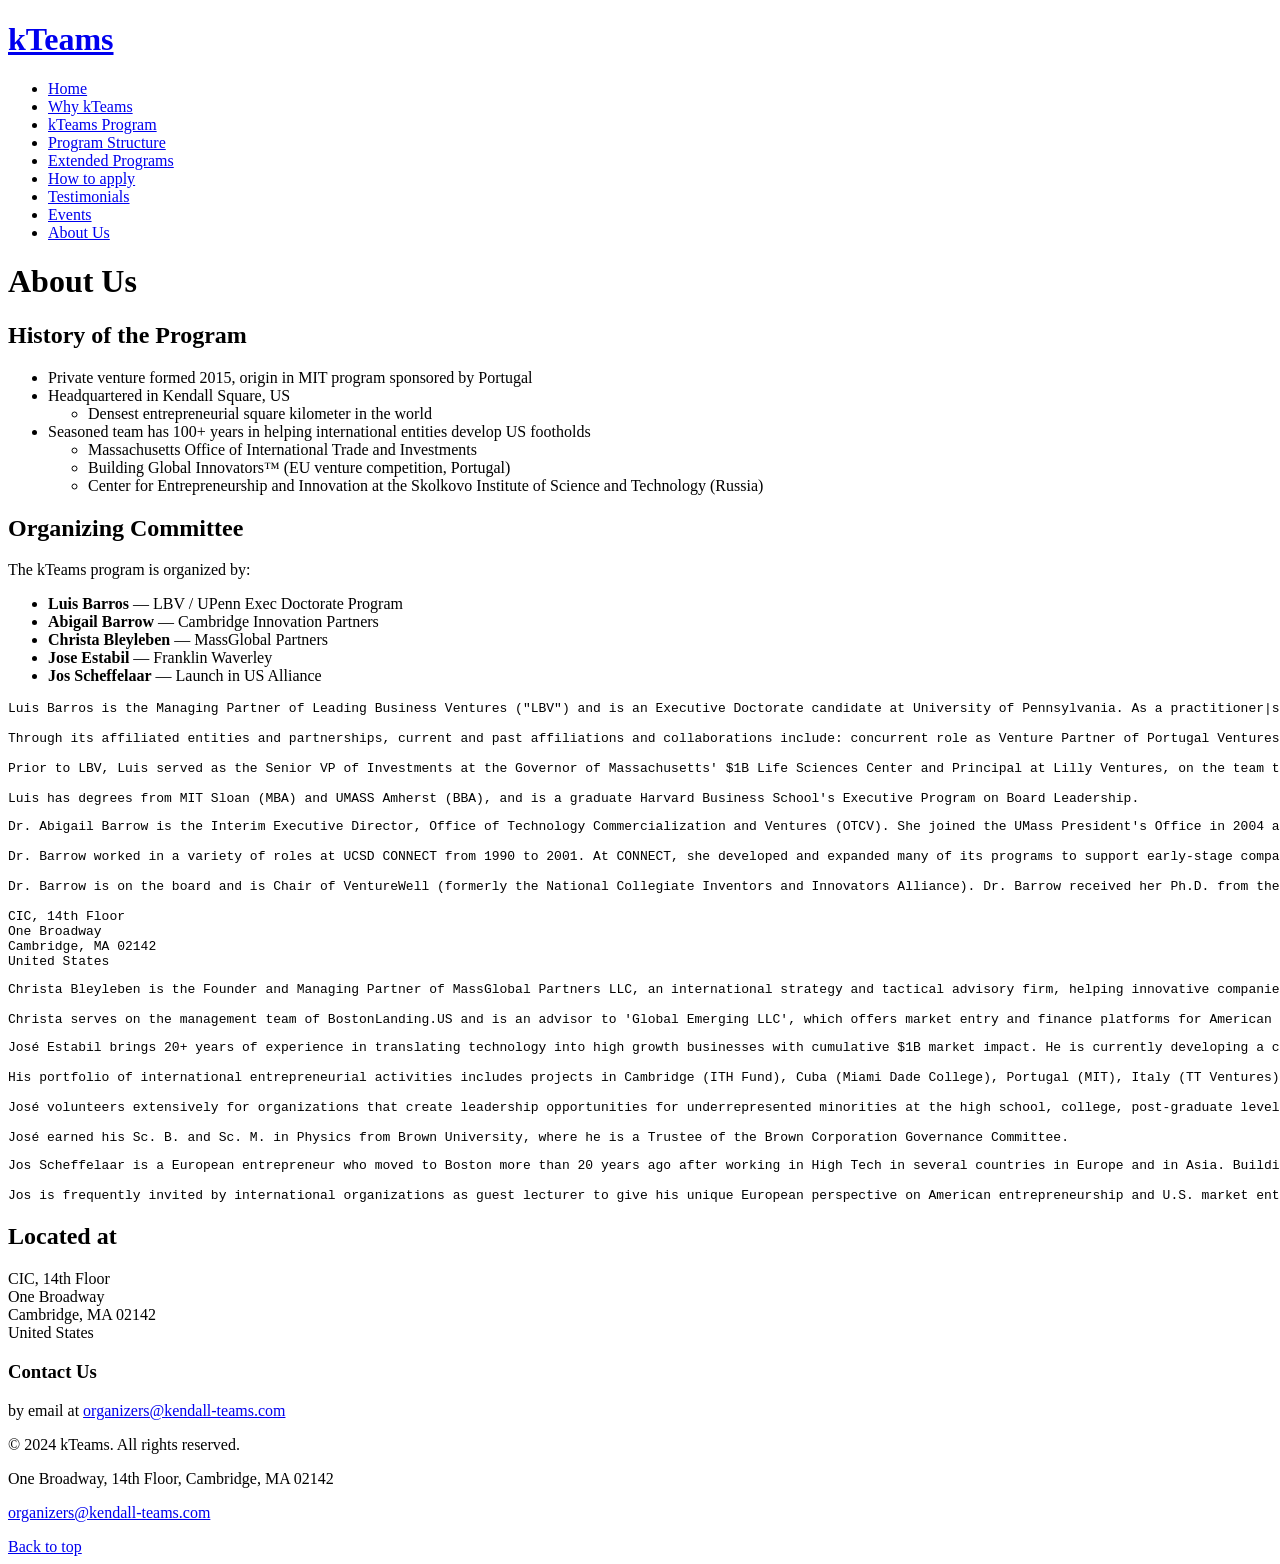
==== about-us.html @ 770ff668 "Add files via upload" ====
<!DOCTYPE html>
<html lang="en">
<head>
<meta charset="utf-8"/>
<meta name="viewport" content="width=device-width, initial-scale=1.0"/>
<title>About Us | kTeams</title>
<link rel="stylesheet" href="css/style.css"/>
</head>
<body id="page">
<header class="site-header">
<div class="container">
<h1 class="site-title"><a href="index.html">kTeams</a></h1>
<nav>
<ul class="main-nav">
<li><a href="index.html">Home</a></li>
<li><a href="why-kteams.html">Why kTeams</a></li>
<li><a href="kteams-program.html">kTeams Program</a></li>
<li><a href="kteams-program-structure.html">Program Structure</a></li>
<li><a href="kteams-extended-programs.html">Extended Programs</a></li>
<li><a href="how-to-apply.html">How to apply</a></li>
<li><a href="testimonials.html">Testimonials</a></li>
<li><a href="events.html">Events</a></li>
<li><a href="about-us.html" class="current">About Us</a></li>
</ul>
</nav>
</div>
</header>

<div class="page-header">
<div class="container">
<h1 class="entry-title">About Us</h1>
</div>
</div>

<main class="site-main">
<div class="container content-area">
<section>
<h2>History of the Program</h2>
<ul>
<li>Private venture formed 2015, origin in MIT program sponsored by Portugal</li>
<li>Headquartered in Kendall Square, US
<ul>
<li>Densest entrepreneurial square kilometer in the world</li>
</ul>
</li>
<li>Seasoned team has 100+ years in helping international entities develop US footholds
<ul>
<li>Massachusetts Office of International Trade and Investments</li>
<li>Building Global Innovators™ (EU venture competition, Portugal)</li>
<li>Center for Entrepreneurship and Innovation at the Skolkovo Institute of Science and Technology (Russia)</li>
</ul>
</li>
</ul>
</section>

<section>
<h2>Organizing Committee</h2>
<p>The kTeams program is organized by:</p>
<ul class="organizers-list">
<li><strong>Luis Barros</strong> — LBV / UPenn Exec Doctorate Program</li>
<li><strong>Abigail Barrow</strong> — Cambridge Innovation Partners</li>
<li><strong>Christa Bleyleben</strong> — MassGlobal Partners</li>
<li><strong>Jose Estabil</strong> — Franklin Waverley</li>
<li><strong>Jos Scheffelaar</strong> — Launch in US Alliance</li>
</ul>
<pre class="organizer-bio" data-name="Luis Barros">Luis Barros is the Managing Partner of Leading Business Ventures ("LBV") and is an Executive Doctorate candidate at University of Pennsylvania. As a practitioner|scholar his work focuses on working with organizational leaders in applying innovation, venture capital, and corporate development as a way to impact on economic development, ecosystem effectiveness, and cluster proliferation.

Through its affiliated entities and partnerships, current and past affiliations and collaborations include: concurrent role as Venture Partner of Portugal Ventures' $800M venture capital fund and appointment as Co-Director of Innovation at MIT's Portugal Program (MPP), and their respective Acceleration Centers; Advisor to Innovation and Financing entities in Latin America and Africa, and Asia, including H3 Biomedicine (Japan's Eisai Co. Ltd); and to USA's SBIR Commercialization Acceleration Programs (CAP). LBV advises co's located in Finland, Belgium, and Israel.

Prior to LBV, Luis served as the Senior VP of Investments at the Governor of Massachusetts' $1B Life Sciences Center and Principal at Lilly Ventures, on the team that architected these initiatives, which respectively included funds with exits, equity or acquisition proceeds; and co-financing and syndication. Luis' prior positions include IC Sciences Corp, Securities and Exchange Commission (SEC) and executive roles in startups that were respectively acquired by TIBCO (NASDAQ:TIBX) and Microsoft (NYSE: MSFT).

Luis has degrees from MIT Sloan (MBA) and UMASS Amherst (BBA), and is a graduate Harvard Business School's Executive Program on Board Leadership.</pre>
<pre class="organizer-bio" data-name="Abigail Barrow">Dr. Abigail Barrow is the Interim Executive Director, Office of Technology Commercialization and Ventures (OTCV). She joined the UMass President's Office in 2004 as the Founding Director of the Massachusetts Technology Transfer Center (MTTC) which is housed in OTCV. At OTCV she supports the campus technology transfer programs as well as assisting with start-up formation and other systemwide entrepreneurship activities at UMass. She is also responsible for the overall management of the MTTC and the development of its programs. Prior to joining UMass, Dr. Barrow served as managing director of William J. von Liebig Center at the University of California San Diego (UCSD). The von Liebig Center was created in 2001 to support the commercialization of research being performed in the UCSD Jacobs School of Engineering.

Dr. Barrow worked in a variety of roles at UCSD CONNECT from 1990 to 2001. At CONNECT, she developed and expanded many of its programs to support early-stage company formation and technology commercialization. The CONNECT program is internationally recognized and has been successfully replicated in many other regions around the world.

Dr. Barrow is on the board and is Chair of VentureWell (formerly the National Collegiate Inventors and Innovators Alliance). Dr. Barrow received her Ph.D. from the Science Studies Unit and a B.Sc. in Mechanical Engineering from the University of Edinburgh.

CIC, 14th Floor
One Broadway
Cambridge, MA 02142
United States</pre>
<pre class="organizer-bio" data-name="Christa Bleyleben">Christa Bleyleben is the Founder and Managing Partner of MassGlobal Partners LLC, an international strategy and tactical advisory firm, helping innovative companies to internationalize their businesses. Christa brings more than 25 years of experience in building global relationships – working in executive management roles in both the public as well as private sector. In her prior career, Christa was Executive Director of the Massachusetts Office of International Trade and Investment (MOITI), and President of the Massachusetts International Trade Council (MITCI). Previously, Christa was a Managing Director at Banc of America Securities LLC, with overall responsibility to manage the bank's relationships with the world's top 250 financial institutions.

Christa serves on the management team of BostonLanding.US and is an advisor to 'Global Emerging LLC', which offers market entry and finance platforms for American and European companies wishing to enter the Greater China markets. She also is a coach and mentor to several start-up companies and closely collaborated with MIT's entrepreneurship training 'eTeams ' program, which preceded the current 'kTeams' program. Christa holds an MBA from the Vienna University of Economics &amp; Business and attended executive programs at Kellogg School of Management (Chicago) &amp; Tuck School of Business at Dartmouth (N.H.).</pre>
<pre class="organizer-bio" data-name="José Estabil">José Estabil brings 20+ years of experience in translating technology into high growth businesses with cumulative $1B market impact. He is currently developing a company to catalyze the development of new medicines using data science.

His portfolio of international entrepreneurial activities includes projects in Cambridge (ITH Fund), Cuba (Miami Dade College), Portugal (MIT), Italy (TT Ventures), Japan (Schlumberger), and Russia: José was part of the MIT team that established the Skolkovo Institute of Science and Technology -‐a graduate school the size of Cal Tech-‐in Moscow, Russia, where he became Dean of International Research. José has been an active contributor to the MIT Deshpande Center for Technological Innovation since 2007 and is a mentor at the Harvard Business School's capstone entrepreneurship course (Field X).

José volunteers extensively for organizations that create leadership opportunities for underrepresented minorities at the high school, college, post-graduate levels, and industry, including, Brown University, Vertex Corporation External Diversity Advisory Council, Boston-based Conexión, and is a founding member of Miami Dade College's Idea Center Board of Advisors -Miami Dade College is one of the largest educational institutions in the US, and serves the largest underrepresented minority population in higher education.

José earned his Sc. B. and Sc. M. in Physics from Brown University, where he is a Trustee of the Brown Corporation Governance Committee.</pre>
<pre class="organizer-bio" data-name="Jos Scheffelaar">Jos Scheffelaar is a European entrepreneur who moved to Boston more than 20 years ago after working in High Tech in several countries in Europe and in Asia. Building on his international skills and experience, and his extensive personal network, he co-founded Launch in US Alliance, a company helping European entrepreneurs launch their business in the U.S.

Jos is frequently invited by international organizations as guest lecturer to give his unique European perspective on American entrepreneurship and U.S. market entry for international companies. He is active in Boston's entrepreneurial community, and acts as a judge and mentor in venture competitions. He is involved in the national programs of several European nations promoting entrepreneurship, and has been invited times to moderate panels about international collaboration at major Life Sciences conferences such as BIO 2012 and AdvaMed 2012. He holds a Masters Degree in Electrical Engineering from the Technical University Delft in the Netherlands.</pre>
</section>

<section class="contact-box">
<h2>Located at</h2>
<p>CIC, 14th Floor<br/>One Broadway<br/>Cambridge, MA 02142<br/>United States</p>
<h3>Contact Us</h3>
<p>by email at <a href="mailto:organizers@kendall-teams.com">organizers@kendall-teams.com</a></p>
</section>
</div>
</main>

<footer class="site-footer">
<div class="container">
<p>© 2024 kTeams. All rights reserved.</p>
<p>One Broadway, 14th Floor, Cambridge, MA 02142</p>
<p><a href="mailto:organizers@kendall-teams.com">organizers@kendall-teams.com</a></p>
<a class="back-to-top" href="#page">Back to top</a>
</div>
</footer>
</body>
</html>
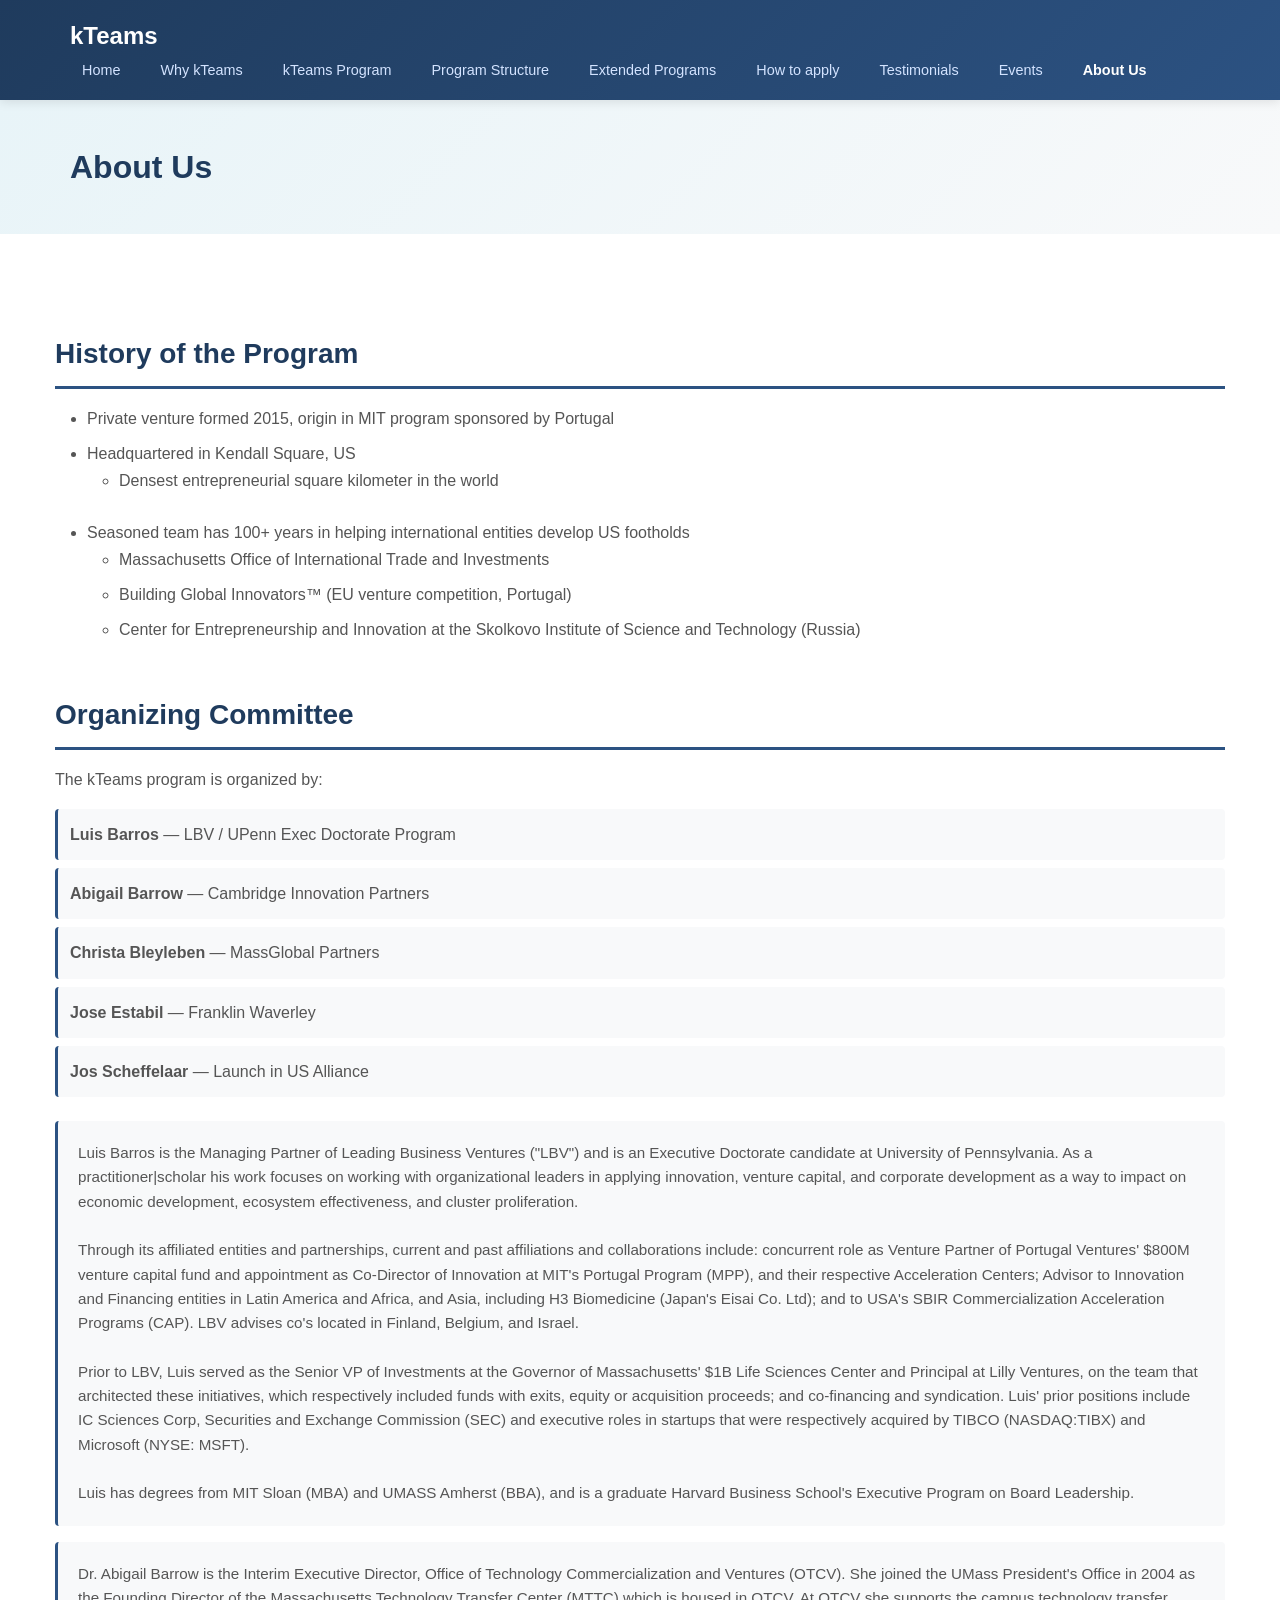
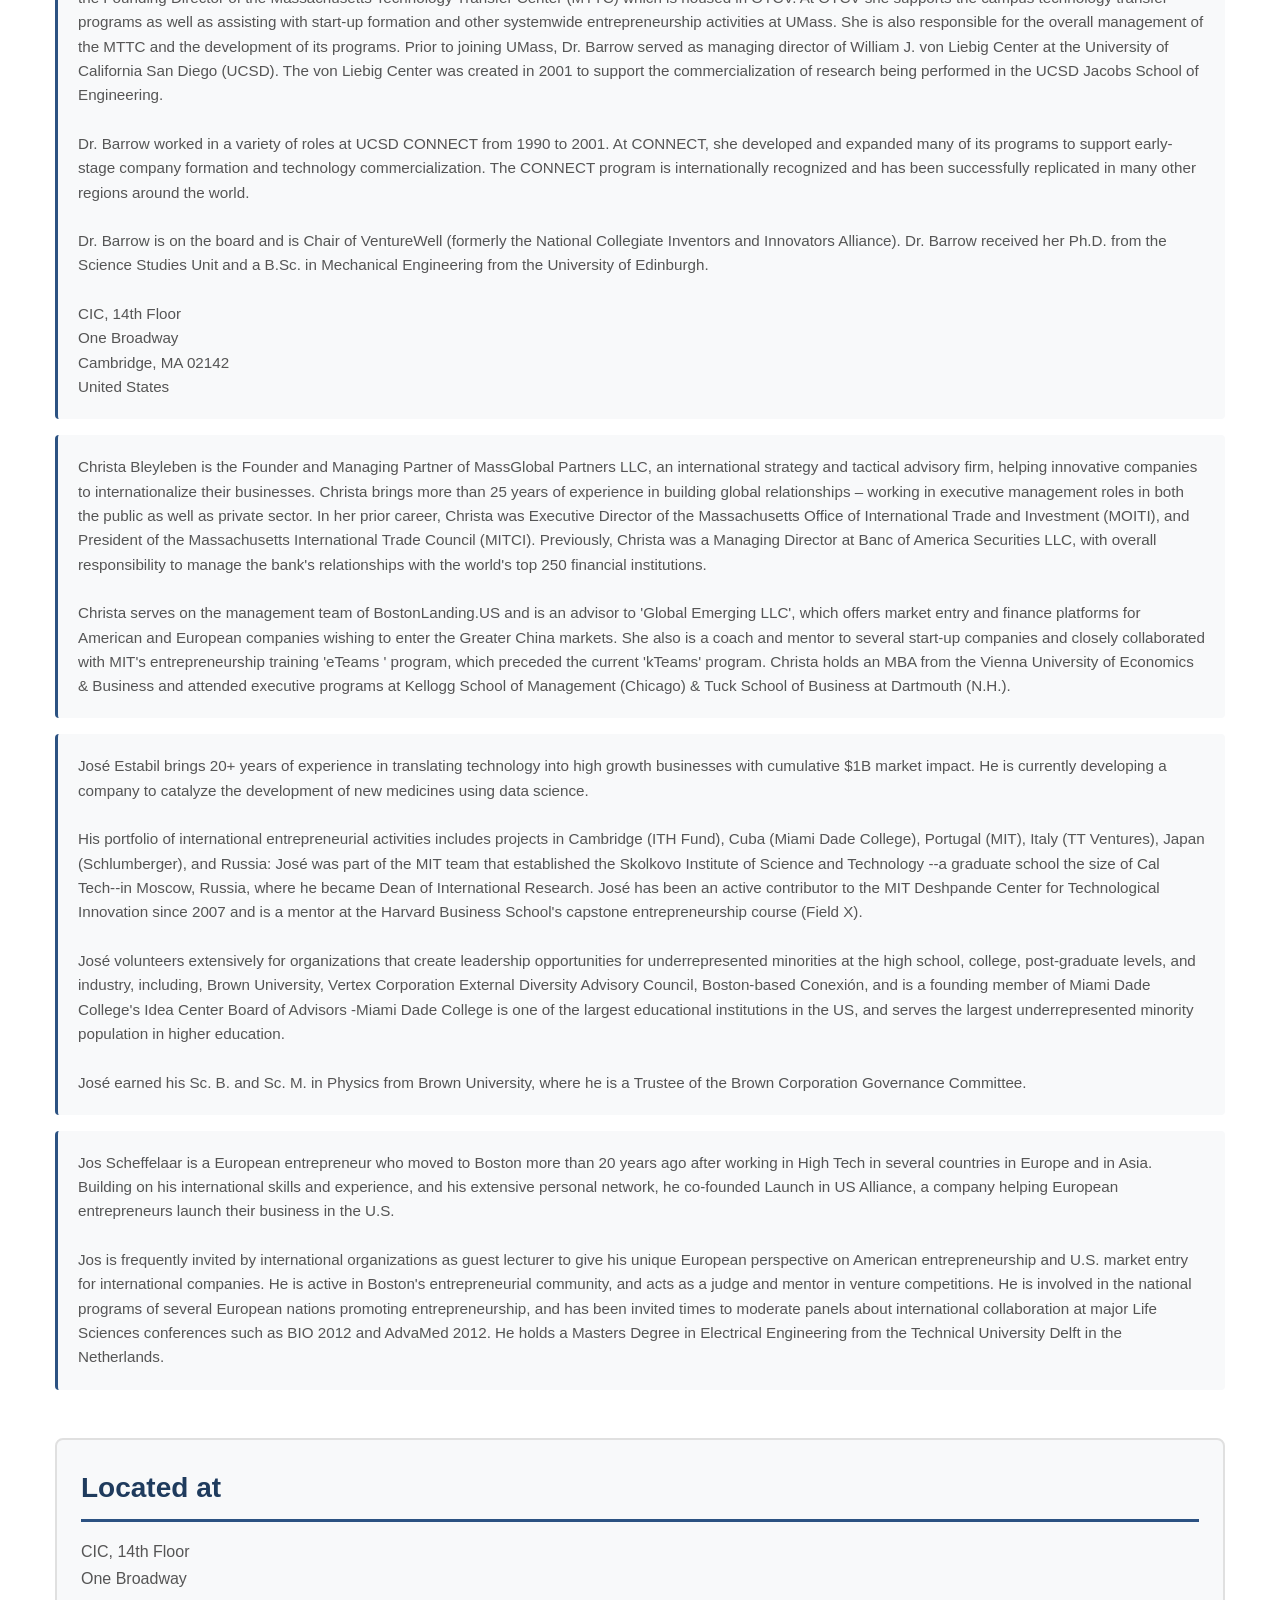
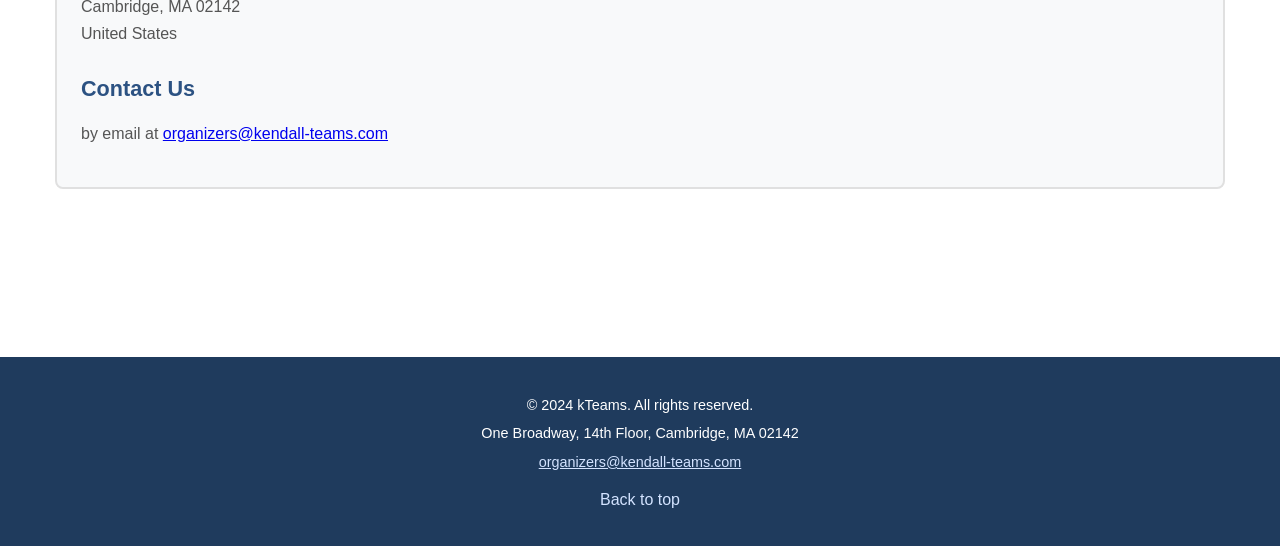
==== commit 3526f09b: "Add files via upload" ====
--- a/about-us.html
+++ b/about-us.html
@@ -4,7 +4,55 @@
 <meta charset="utf-8"/>
 <meta name="viewport" content="width=device-width, initial-scale=1.0"/>
 <title>About Us | kTeams</title>
-<link rel="stylesheet" href="css/style.css"/>
+<link rel="stylesheet" href="./css/style.css"/>
+<style>
+/* kTeams — inlined for GitHub Pages */
+* { margin: 0; padding: 0; box-sizing: border-box; }
+html { font-size: 16px; -webkit-tap-highlight-color: transparent; }
+@media (max-width: 991px) { html { font-size: 15px; } }
+@media (max-width: 767px) { html { font-size: 14px; } }
+body { font-family: "Open Sans", -apple-system, BlinkMacSystemFont, "Segoe UI", Roboto, "Helvetica Neue", Arial, sans-serif; line-height: 1.7; color: #555; background: #fff; }
+.container { max-width: 1170px; margin-left: auto; margin-right: auto; padding-left: 15px; padding-right: 15px; }
+.site-header { background: linear-gradient(135deg, #1f3b5d 0%, #2c5282 100%); color: #fff; padding: 1rem 0; position: sticky; top: 0; z-index: 100; box-shadow: 0 2px 10px rgba(0,0,0,0.1); }
+.site-header .container { display: flex; flex-wrap: wrap; align-items: center; justify-content: space-between; }
+.site-title { font-size: 1.5rem; font-weight: 600; margin: 0; }
+.site-title a { color: #fff; text-decoration: none; }
+.site-title a:hover { color: #d3e3ff; }
+.main-nav { display: flex; flex-wrap: wrap; gap: 0.5rem 1rem; align-items: center; list-style: none; margin: 0; padding: 0; }
+.main-nav a { color: #d3e3ff; text-decoration: none; padding: 0.4rem 0.75rem; border-radius: 4px; font-size: 0.9rem; transition: background 0.2s, color 0.2s; }
+.main-nav a:hover { background: rgba(255,255,255,0.2); color: #fff; }
+.main-nav a.current { color: #fff; font-weight: 600; }
+.page-header { background: linear-gradient(135deg, #e8f4f8 0%, #f8f9fa 100%); padding: 2.5rem 0; margin-bottom: 2rem; }
+.page-header .entry-title { font-size: 2rem; color: #1f3b5d; margin: 0; }
+main.site-main, .content-area { padding: 2rem 0 3rem; }
+.content-area .container { max-width: 1170px; }
+.hero { text-align: center; padding: 3rem 2rem; padding-top: 2rem; background: linear-gradient(135deg, #e8f4f8 0%, #f8f9fa 100%); }
+.hero h1 { font-size: 2.25rem; color: #1f3b5d; margin-bottom: 1rem; }
+.hero p { font-size: 1.2rem; color: #555; margin-bottom: 1rem; }
+section { margin-bottom: 3rem; }
+section h2 { color: #1f3b5d; font-size: 1.75rem; margin-bottom: 1rem; padding-bottom: 0.5rem; border-bottom: 3px solid #2c5282; }
+section h3 { color: #2c5282; font-size: 1.35rem; margin-top: 1.5rem; margin-bottom: 0.75rem; }
+section p { margin-bottom: 1rem; color: #555; }
+section ul { margin-left: 2rem; margin-bottom: 1.5rem; }
+section li { margin-bottom: 0.5rem; color: #555; }
+section ol { margin-left: 2rem; margin-bottom: 1.5rem; }
+.cta-button { display: inline-block; background: #2c5282; color: #fff !important; padding: 0.75rem 1.5rem; text-decoration: none; border-radius: 6px; font-weight: 600; transition: background 0.2s, transform 0.2s; }
+.cta-button:hover { background: #1f3b5d; transform: translateY(-1px); }
+.highlight-box { background: #e8f4f8; border-left: 4px solid #2c5282; padding: 1.25rem; margin: 1.5rem 0; border-radius: 4px; }
+.contact-box { background: #f8f9fa; border: 2px solid #e0e0e0; border-radius: 8px; padding: 1.5rem; margin: 1.5rem 0; }
+.testimonial-card { background: #f8f9fa; border-left: 4px solid #2c5282; padding: 1.25rem; margin: 1.25rem 0; border-radius: 4px; }
+.testimonial-text { font-style: italic; color: #555; margin-bottom: 0.75rem; line-height: 1.6; }
+.testimonial-attribution { color: #1f3b5d; font-size: 0.95rem; }
+.organizers-list { list-style: none; margin-left: 0; margin-bottom: 1.5rem; }
+.organizers-list li { padding: 0.75rem; background: #f8f9fa; margin-bottom: 0.5rem; border-radius: 4px; border-left: 3px solid #2c5282; }
+.organizer-bio { background: #f8f9fa; padding: 1.25rem; margin: 1rem 0; border-radius: 4px; border-left: 3px solid #2c5282; white-space: pre-wrap; font-family: inherit; line-height: 1.6; color: #555; font-size: 0.95rem; }
+.site-footer { background: #1f3b5d; color: #fff; text-align: center; padding: 2rem 1rem; margin-top: 3rem; }
+.site-footer p { margin: 0.25rem 0; font-size: 0.9rem; }
+.site-footer a { color: #d3e3ff; }
+.site-footer .back-to-top { display: inline-block; margin-top: 0.5rem; color: #d3e3ff; text-decoration: none; }
+.site-footer .back-to-top:hover { color: #fff; }
+@media (max-width: 767px) { .hero h1 { font-size: 1.75rem; } .main-nav { justify-content: center; } .main-nav a { font-size: 0.85rem; padding: 0.35rem 0.5rem; } }
+</style>
 </head>
 <body id="page">
 <header class="site-header">
